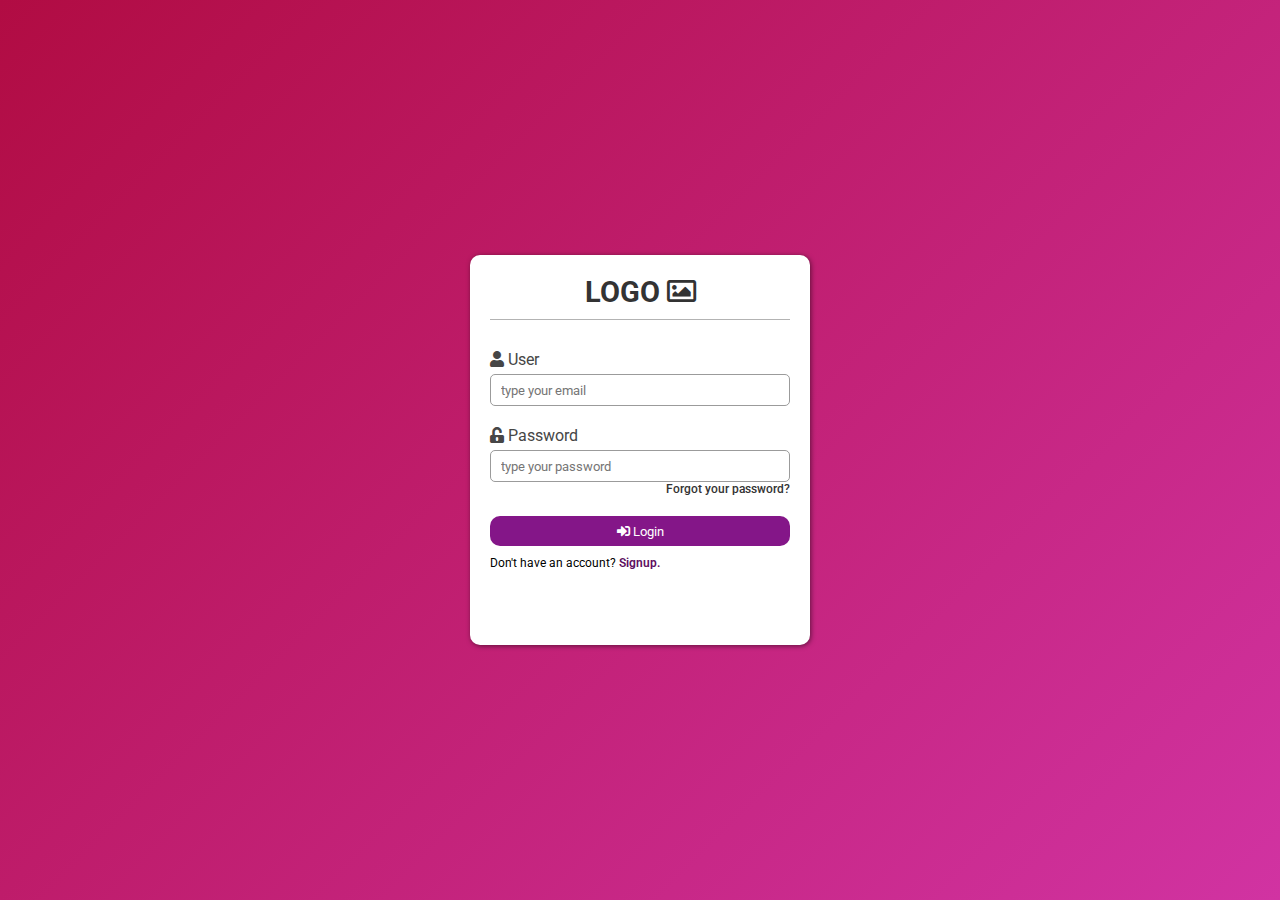
==== index.html @ 19986ba3 "Photo Manager projeto criado com sucesso" ====
<!DOCTYPE html>
<html lang="pt-br">
<head>
    <meta charset="UTF-8">
    <meta name="viewport" content="width=device-width, initial-scale=1.0">
    <title>Login</title>
    <link rel="icon" type="imagem/png" href="./favicon/favicon.png"/>
    <link rel="stylesheet" href="./css/login.user.css">
    <link rel="stylesheet" href="./css/style.css">
    <link rel="stylesheet" href="https://use.fontawesome.com/releases/v5.15.4/css/all.css" >
</head>
<body>
    <section>
        <div class="login">
            <h1>LOGO <i class="far fa-image"></i></h1>
            <div class="login-field">
                <label for="username">
                    <i class="fas fa-user"></i>
                    User
                </label>
                <input type="text" name="username" placeholder="type your email" id="user-login-field">
            </div>
            <div class="login-field">
                <label for="password">
                    <i class="fas fa-unlock-alt"></i>
                    Password
                </label>
                <input type="password" name="password" placeholder="type your password" id="psw-login-field">
                <a href="./pages/forgot.psswd.html">Forgot your password?</a>
            </div>
            <button id="btn-login"><i class="fas fa-sign-in-alt"></i> Login</button>

            <p>Don't have an account? <a href="./pages/signup.html">Signup.</a></p>
        </div>
    </section>
    <script src="./js/script.js"></script>
</body>
</html>
---- css/login.user.css ----
section {
    display: flex;
    justify-content: center;
    align-items: center;
    background: linear-gradient(135deg, #b10c43, #d133a2);
    height: 100vh;
}

.login {
    display: flex;
    flex-direction: column;
    background: #fff;
    width: 300px;
    height: 350px;
    border-radius: 10px;
    box-shadow: 1px 1px 5px rgba(0, 0, 0, .5);
    padding: 20px;
}

.login #btn-login {
    height: 30px;
    border-radius: 10px;
    border: none;
    background-color: #841688;
    color: #fff;
    margin-bottom: 10px;
    cursor: pointer;
}

.login #btn-login:hover {
    border: 2px solid #5e0f61;
}

.login #btn-login:focus {
    background-color: #721375;
}

.login h1 {
    text-align: center;
    border-bottom: 1px solid #b3b3b3;
    padding-bottom: 10px;
    margin-bottom: 30px;
    font-size: 22pt;
    color: #333;
}

.login p {
    font-size: 9pt;
}

.login p a {
    text-decoration: none;
    font-weight: 600;
    color: #5e0f61;
}

.login-field {
    display: flex;
    flex-direction: column;
    margin-bottom: 20px;
}

.login-field label {
    margin-bottom: 5px;
    font-size: 12pt;
    color: #464646;
}

.login-field input {
    height: 30px;
    outline: none;
    border: 1px solid #9b9b9b;
    padding: 0 10px;
    border-radius: 5px;
}


.login-field a {
    font-size: 9pt;
    font-weight: 500;
    color: #333;
    text-decoration: none;
    text-align: right;
}
---- css/style.css ----
@import url('https://fonts.googleapis.com/css2?family=Roboto:wght@100;300;400;500;700&display=swap');

* {
    margin: 0;
    padding: 0;
    font-family: 'Roboto', sans-serif;
}

.recents {
    display: grid;
    gap: 7px;
    grid-template-columns: repeat(6, 1fr);
    grid-auto-rows: 200px;
    height: calc(100% - 60px);
    padding: 60px 50px 8px;
}

.cards {
    position: relative;
    box-shadow: 1px 1px 4px #333;
    border-radius: 10px;
}

.cards .item-gallery {
    width: 100%;
    height: 100%;
    object-fit: cover;
    border-radius: 10px;
}

.cards p {
    position: absolute;
    margin: 10px;
    color: #fff;
    cursor: pointer;
    font-size: 15pt;
}

.l-1 {
    grid-row: span 1;
}

.l-2 {
    grid-row: span 2;
}

.l-3 {
    grid-row: span 3;
}

.c-1 {
    grid-column: span 1;
}

.c-2 {
    grid-column: span 2;
}
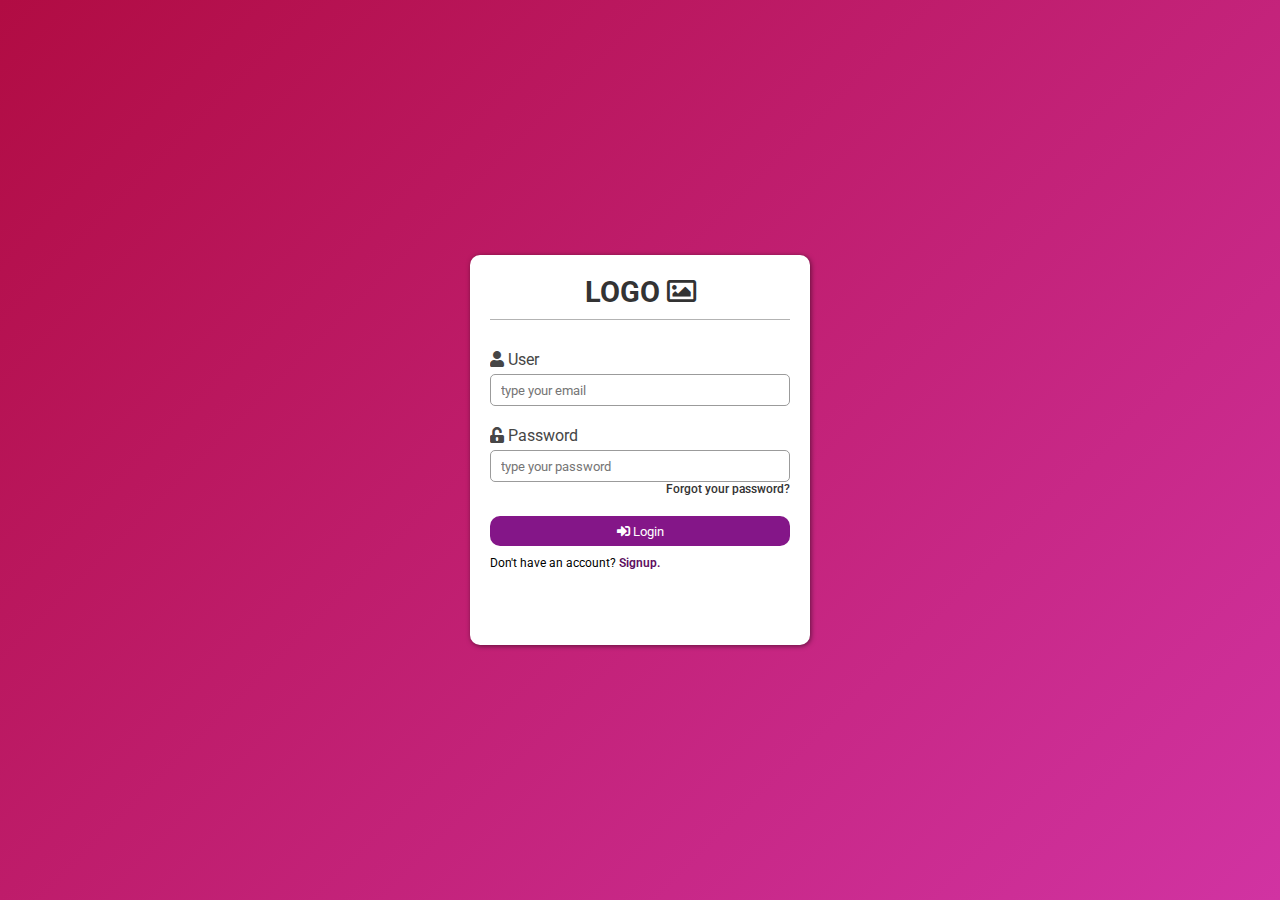
==== commit 9b8dea92: "Authentication functions created" ====
--- a/index.html
+++ b/index.html
@@ -11,7 +11,7 @@
 </head>
 <body>
     <section>
-        <div class="login">
+        <form class="login" method="post">
             <h1>LOGO <i class="far fa-image"></i></h1>
             <div class="login-field">
                 <label for="username">
@@ -31,8 +31,9 @@
             <button id="btn-login"><i class="fas fa-sign-in-alt"></i> Login</button>
 
             <p>Don't have an account? <a href="./pages/signup.html">Signup.</a></p>
-        </div>
+        </form>
     </section>
     <script src="./js/script.js"></script>
+    <script src="./js/login.authentic.js"></script>
 </body>
 </html>